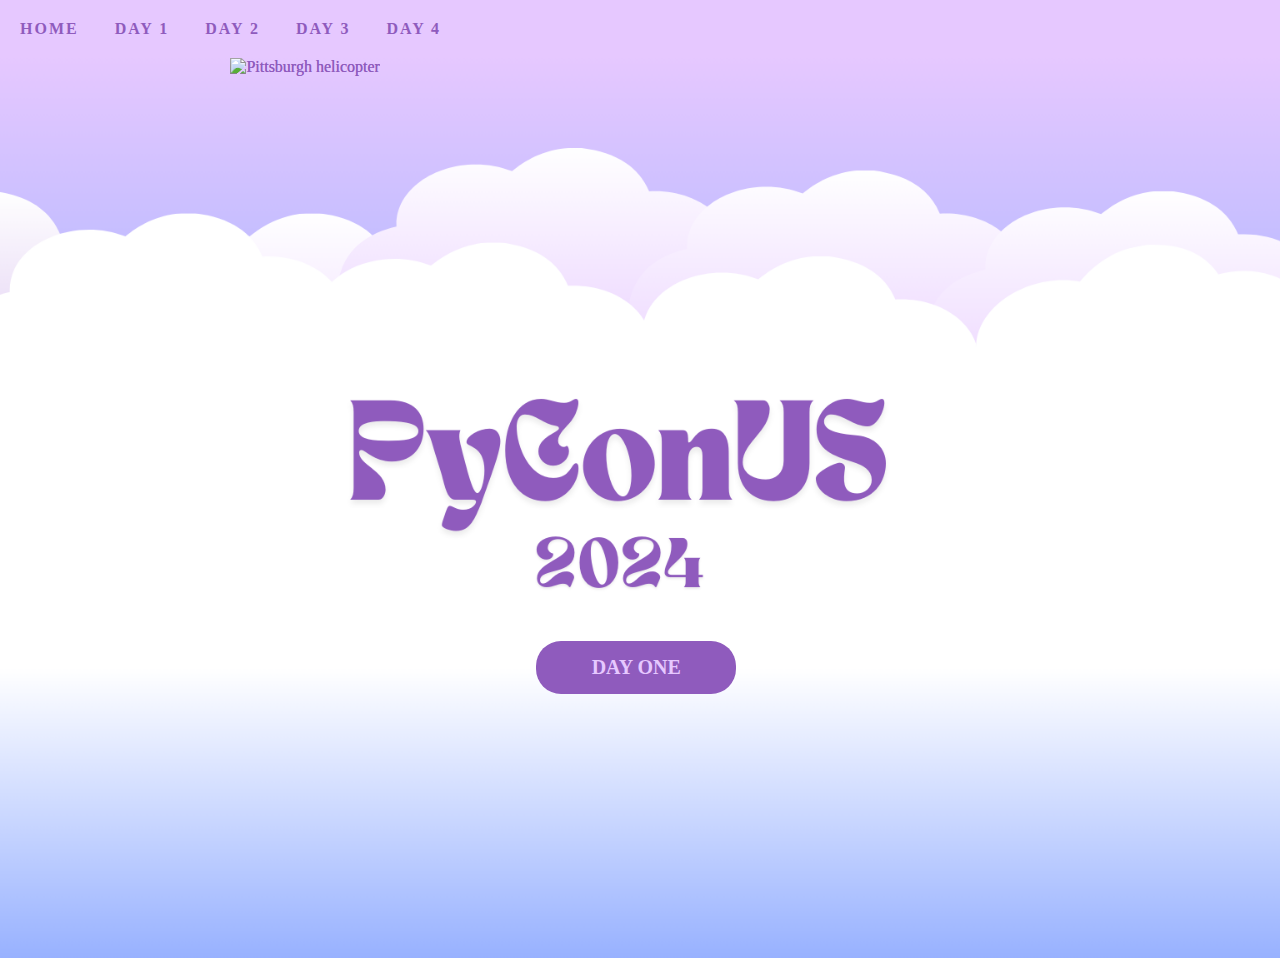
==== index.html @ d37f7278 "Merge branch 'main' of github.com:olivejeng/PyConAdventures" ====
<!DOCTYPE html>
<html lang="en">
<head>
    <meta charset="UTF-8">
    <meta name="viewport" content="width=device-width, initial-scale=1.0">
    <title>PyCon Adventures</title>
    <link rel="stylesheet" href="style.css">
</head>
<body>
    <nav>
        <ul>
            <li><a href="index.html">HOME</a></li>
            <li><a href="one.html">DAY 1</a></li>
            <li><a href="two.html">DAY 2</a></li>
            <li><a href="three.html">DAY 3</a></li>
            <li><a href="four.html">DAY 4</a></li>
        </ul>
    </nav>
    <img class="bg-img" src="media/1.png" alt="main img" style="object-fit: cover; position: absolute; height: 100%;width: 100%;z-index: -1; margin-left: 0;">
    <a href="one.html">


        <div class="wrapper">
            <div class="moving-helicopter">
              <img src="media/pittsburgh.png" alt="Pittsburgh helicopter">
            </div>
            <div class="moving-helicopter">
              <img src="media/pittsburgh.png" alt="Pittsburgh helicopter">
            </div>
          </div>


        <button type="button" style="text-decoration: none;">DAY ONE</button>
    </a>
</body>
</html>
---- style.css ----
@font-face {
    font-family: 'Ruler Modern';
    src: url(font/rulermodern.woff) format('woff');
  }
  @font-face {
    font-family: 'Chatlong';
    src: url(font/Chatlong.woff) format('woff');
  }
*{
    margin: 0%;
    padding: 0%;
}
body{
    background-color: #96B0FF;
    padding-bottom: 1000%;
}




.main{
    padding-bottom: 402%;
}

button{
    width: 200px;
    padding: 15px;
    margin: 20px 5px;
    position: absolute;
    border-radius: 25px;
    color: #E6C8FF;
    border: 2px;
    font-size: 20px;
    cursor: pointer;
    font-weight: 600;
    left: 41.5%;
    top: 69%;
    background-color: #8F5BBD;
    font-family: 'Ruler Modern'; 
}

button:hover{
    background: #E6C8FF;
    transition: 0.5s;
}
button:hover{
    color: #8F5BBD;
}
button:link{
    color: #8F5BBD;
    text-decoration: none;
}
button:hover{
    color: #8F5BBD;
    text-decoration: none;
    transition: 1s;
}

.day2 button{
    margin-top: 415%;
    width: 200px;
    padding: 15px;
    position: absolute;
    border-radius: 25px;
    color: #E6C8FF;
    border: 2px;
    font-size: 20px;
    cursor: pointer;
    font-weight: 600;
    background-color: #8F5BBD;
    font-family: 'Ruler Modern'; 
}

.day3 button{
    margin-top: 375%;
    width: 200px;
    padding: 15px;
    position: absolute;
    border-radius: 25px;
    color: #E6C8FF;
    border: 2px;
    font-size: 20px;
    cursor: pointer;
    font-weight: 600;
    background-color: #8F5BBD;
    font-family: 'Ruler Modern'; 
}

.day4 button{
    margin-top: 234%;
    width: 200px;
    padding: 15px;
    position: absolute;
    border-radius: 25px;
    color: #E6C8FF;
    border: 2px;
    font-size: 20px;
    cursor: pointer;
    font-weight: 600;
    background-color: #8F5BBD;
    font-family: 'Ruler Modern'; 
}

button:hover{
    background: #E6C8FF;
    transition: 0.5s;
}
button:hover{
    color: #8F5BBD;
}
a:link{
    color: #8F5BBD;
    text-decoration: none;
}
a:hover{
    color: #8F5BBD;
    text-decoration: none;
    transition: 1s;
}









nav {
    background-color: #E6C8FF;
    padding: 20px;
    letter-spacing: 2px;
    text-align: left;
    font-family: 'Ruler Modern';
}

nav ul {
    list-style-type: none;
    margin: 0;
    padding: 0;
}

nav li {
    display: inline;
    margin-right: 30px;
}

nav a {
    text-decoration: none;
    color: #8F5BBD;
    font-weight: bold;
}






a{
    font-weight: 500;
}
h1{
z-index: 3;
height: 60%;
position: absolute;
font-family: 'Ruler Modern';
color: #8F5BBD;
margin-left: 26.5%;
margin-top: 20%;
}

.earlymorning img{
float: left;
position: absolute;
z-index: 4;
height: 50%;
margin-left: 7%;
top: 80%;
align-self: flex-end;
margin-top: 10%;
}


.earlymorning p{
float: left;
position: absolute;
z-index: 1;
margin-left: 60%;
margin-right: 7%;
margin-top: 49%;
align-self: flex-end;
font-family: 'chatlong';
color: #ffffff;
text-align: center;
font-size: 140%;
font-stretch: expanded;
line-height: 140%;
}

.background img{
position: static; 
z-index: -1; 
height: 100%;
width: 100%;
margin-left: 0;
background-image: url(media/1.png);
background-repeat: no-repeat;
background-size: cover;
background-attachment: fixed;
}

.text1 {
position: absolute;
top: 50%;
left: 50%;
transform: translate(-50%, -50%);
z-index: 3;
font-family: 'Ruler Modern';
color: #8F5BBD;
font-size: 100px;
}

.olive1 img{
    float: right;
    position: absolute;
    z-index: 4;
    height: 23%;
    margin-left: 45%;
    top: 80%;
    align-self: flex-end;
    margin-top: 10%;
    }
.blu1 img{
    float: right;
    position: absolute;
    z-index: 4;
    height: 23%;
    margin-left: 45%;
    top: 107%;
    align-self: flex-end;
    margin-top: 10%;
}

.druryplaza img{
    float: right;
    position: absolute;
    z-index: 4;
    height: 70%;
    margin-left: 64%;
    top: 150%;
    align-self: flex-end;
    margin-top: 10%;
}
.badges img{
    float: right;
    position: absolute;
    z-index: 4;
    height: 30%;
    margin-left: 40%;
    top: 150%;
    align-self: flex-end;
    margin-top: 10%;
}
.day1OB img{
    float: right;
    position: absolute;
    z-index: 4;
    height: 38%;
    margin-left: 40%;
    top: 182%;
    align-self: flex-end;
    margin-top: 10%;
}
.druryplaza p{
    float: left;
    position: absolute;
    z-index: 1;
    margin-left: 7%;
    margin-right: 65%;
    margin-top: 90%;
    align-self: flex-end;
    font-family: 'chatlong';
    color: #ffffff;
    text-align: center;
    font-size: 140%;
    font-stretch: expanded;
    line-height: 140%;
    }

    .edusum img{
        float: left;
        position: absolute;
        z-index: 4;
        height: 55%;
        margin-left: 7%;
        top: 240%;
        align-self: flex-end;
        margin-top: 10%;
        }

        .allES img{
            float: right;
            position: absolute;
            z-index: 4;
            height: 26%;
            margin-left: 44%;
            top: 240%;
            align-self: flex-end;
            margin-top: 10%;
        }
        .walkES img{
            float: right;
            position: absolute;
            z-index: 4;
            height: 26%;
            margin-left: 44%;
            top: 268%;
            align-self: flex-end;
            margin-top: 10%;
        }
        .edusum p{
            float: left;
            position: absolute;
            z-index: 1;
            margin-left: 67%;
            margin-right: 7%;
            margin-top: 137%;
            align-self: flex-end;
            font-family: 'chatlong';
            color: #ffffff;
            text-align: center;
            font-size: 140%;
            font-stretch: expanded;
            line-height: 140%;
            }

            .board img{
                float: right;
                position: absolute;
                z-index: 4;
                height: 70%;
                margin-left: 64%;
                top: 310%;
                align-self: flex-end;
                margin-top: 10%;
            }
            .posterOB img{
                float: right;
                position: absolute;
                z-index: 4;
                height: 32%;
                margin-left: 44.4%;
                top: 310%;
                align-self: flex-end;
                margin-top: 10%;
            }
            .poster img{
                float: right;
                position: absolute;
                z-index: 4;
                height: 36%;
                margin-left: 43.5%;
                top: 344%;
                align-self: flex-end;
                margin-top: 10%;
            }
.poster p{
    float: left;
    position: absolute;
    z-index: 1;
    margin-left: 7%;
    margin-right: 64%;
    margin-top: 180%;
    align-self: flex-end;
    font-family: 'chatlong';
    color: #ffffff;
    text-align: center;
    font-size: 140%;
    font-stretch: expanded;
    line-height: 140%;
}
.guido img{
    float: right;
    position: absolute;
    z-index: 4;
    height: 80%;
    margin-left: 4%;
    top: 395%;
    align-self: flex-end;
    margin-top: 10%;
}
.guido p{
            float: right;
            position: absolute;
            z-index: 2;
            margin-left: 67%;
            margin-right: 7%;
            top: 350%;
            align-self: flex-end;
            font-family: 'chatlong';
            color: #ffffff;
            text-align: center;
            font-size: 140%;
            font-stretch: expanded;
            line-height: 140%;
}
.lunch img{
    float: right;
    position: absolute;
    z-index: 4;
    height: 70%;
    margin-left: 64%;
    top: 490%;
    align-self: flex-end;
    margin-top: 10%;
}
.jeffLT img{
    float: right;
    position: absolute;
    z-index: 4;
    height: 32%;
    margin-left: 39%;
    top: 490%;
    align-self: flex-end;
    margin-top: 10%;
}
.circle img{
    float: right;
    position: absolute;
    z-index: 4;
    height: 32%;
    margin-left: 39%;
    top: 527%;
    align-self: flex-end;
    margin-top: 10%;
}
.circle p{
    float: right;
    position: absolute;
    z-index: 2;
    margin-left: 7%;
    margin-right: 67%;
    top: 430%;
    align-self: flex-end;
    font-family: 'chatlong';
    color: #ffffff;
    text-align: center;
    font-size: 140%;
    font-stretch: expanded;
    line-height: 140%;
}
.walking img{
    float: right;
    position: absolute;
    z-index: 4;
    height: 65%;
    margin-left: 6%;
    top: 578%;
    align-self: flex-end;
    margin-top: 10%;
}
.popcorn img{
    float: right;
    position: absolute;
    z-index: 4;
    height: 30%;
    margin-left: 34%;
    top: 578%;
    align-self: flex-end;
    margin-top: 10%;
}
.pool img{
    float: right;
    position: absolute;
    z-index: 4;
    height: 32%;
    margin-left: 34%;
    top: 610%;
    align-self: flex-end;
    margin-top: 10%;
}
.pool p{
    float: right;
    position: absolute;
    z-index: 2;
    margin-left: 63%;
    margin-right: 9%;
    top: 514%;
    align-self: flex-end;
    font-family: 'chatlong';
    color: #ffffff;
    text-align: center;
    font-size: 140%;
    font-stretch: expanded;
    line-height: 140%;
}
.yellow img{
    float: right;
    position: absolute;
    z-index: 4;
    height: 40%;
    margin-left: 4%;
    top: 13%;
    align-self: flex-end;
    margin-top: 10%;
}
.blue img{
    float: right;
    position: absolute;
    z-index: 4;
    height: 40%;
    margin-left: 74%;
    top: 13%;
    align-self: flex-end;
    margin-top: 10%;
}
.dinner img{
    float: right;
    position: absolute;
    z-index: 4;
    height: 70%;
    margin-left: 64%;
    top: 655%;
    align-self: flex-end;
    margin-top: 10%;
}

.walktarget img{
    float: right;
    position: absolute;
    z-index: 4;
    height: 33%;
    margin-left: 45%;
    top: 655%;
    align-self: flex-end;
    margin-top: 10%;
}
.target img{
    float: right;
    position: absolute;
    z-index: 4;
    height: 34%;
    margin-left: 45%;
    top: 691%;
    align-self: flex-end;
    margin-top: 10%;
}
.target p{
    float: right;
    position: absolute;
    z-index: 2;
    margin-left: 9%;
    margin-right: 64%;
    top: 589%;
    align-self: flex-end;
    font-family: 'chatlong';
    color: #ffffff;
    text-align: center;
    font-size: 140%;
    font-stretch: expanded;
    line-height: 140%;
}
.terrace img{
    float: right;
    position: absolute;
    z-index: 4;
    height: 60%;
    margin-left: 6%;
    top: 740%;
    align-self: flex-end;
    margin-top: 10%;
}
.sunset img{
    float: right;
    position: absolute;
    z-index: 4;
    height: 29%;
    margin-left: 42%;
    top: 740%;
    align-self: flex-end;
    margin-top: 10%;
}
.blusun img{
    float: right;
    position: absolute;
    z-index: 4;
    height: 29%;
    margin-left: 42%;
    top: 771%;
    align-self: flex-end;
    margin-top: 10%;
}
.blusun p{
    float: right;
    position: absolute;
    z-index: 2;
    margin-left: 67%;
    margin-bottom: 800%;
    margin-right: 9%;
    top: 679%;
    align-self: flex-end;
    font-family: 'chatlong';
    color: #ffffff;
    text-align: center;
    font-size: 140%;
    font-stretch: expanded;
    line-height: 140%;
}
.border-radius img{
    border-radius: 5%;
}








html, body {
    margin: 0;
    padding: 0;
    overflow: auto;
 }
 
 .wrapper{
   position: absolute;
   width: 100%;
 }
 
 .moving-helicopter{
   position: absolute;
   height: 50px;
   z-index: 10;
   left: 18%;
   animation: moveBus 15s ease-in-out forwards;
 }
 
 .moving-helicopter2{
   position: absolute;
   height: 50px;
   z-index: 10;
   left: -10%;
   animation: moveBus2 2s ease-in-out 2s forwards;
 }
 
 @keyframes moveBus{
   0% {
   left: -16%;
   }
   100% {
   left: 100%;
   }
 }
 
 @keyframes moveBus2{
   0% {
   left: -10%;
   }
   100% {
   left: 18%;
   }
 }


 #second_page{
 width: 100vw;
 height: 100vh;
 }
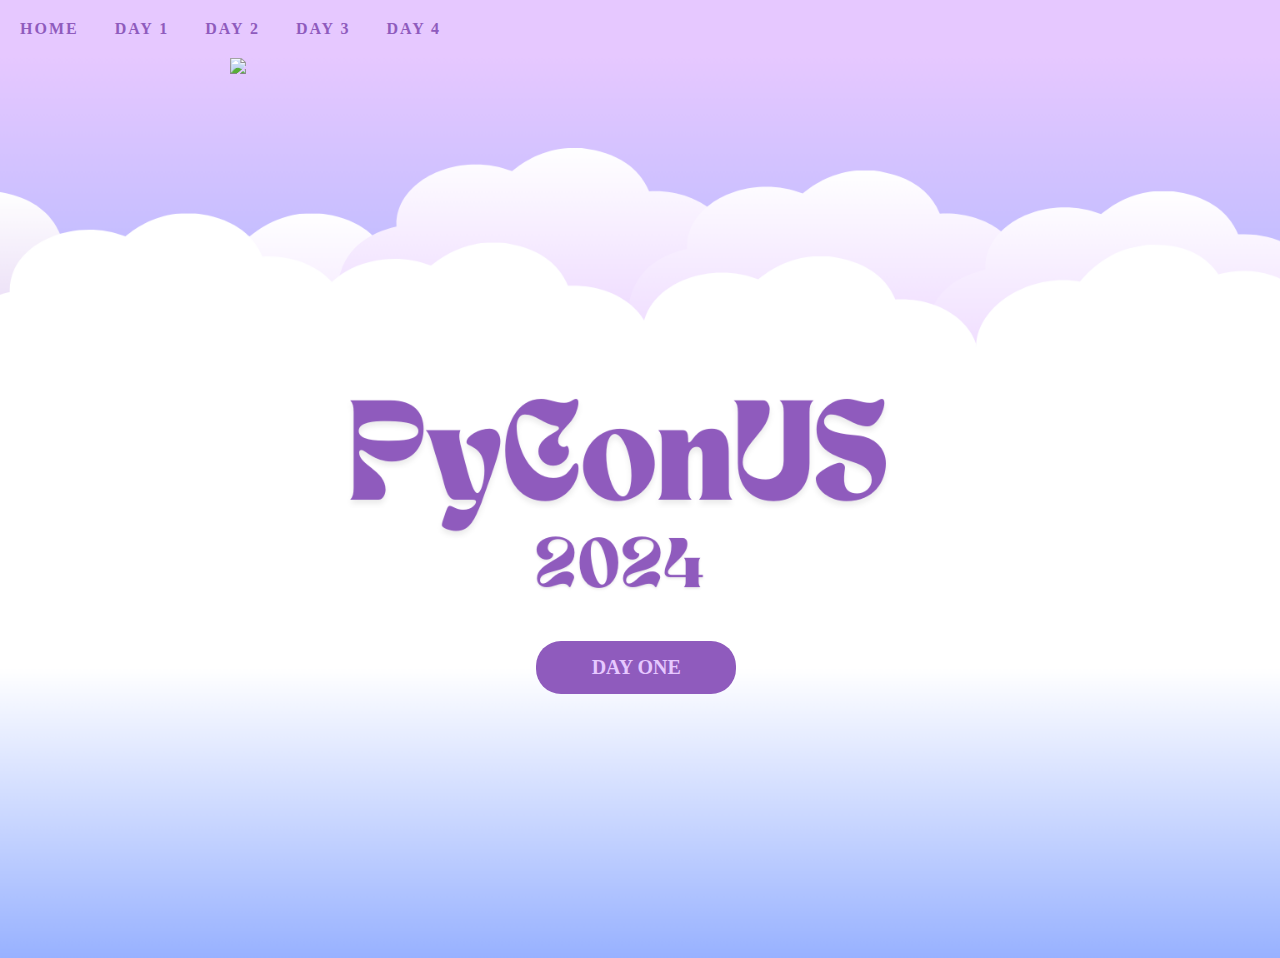
==== commit bd3a0191: "fixed buttons" ====
--- a/index.html
+++ b/index.html
@@ -22,10 +22,10 @@
 
         <div class="wrapper">
             <div class="moving-helicopter">
-              <img src="media/pittsburgh.png" alt="Pittsburgh helicopter">
+              <img src="media/pittsburgh.png">
             </div>
             <div class="moving-helicopter">
-              <img src="media/pittsburgh.png" alt="Pittsburgh helicopter">
+              <img src="media/pittsburgh.png">
             </div>
           </div>
 
--- a/style.css
+++ b/style.css
@@ -161,6 +161,7 @@
 }
 h1{
 z-index: 3;
+background-color: none;
 height: 60%;
 position: absolute;
 font-family: 'Ruler Modern';
@@ -203,7 +204,7 @@
 height: 100%;
 width: 100%;
 margin-left: 0;
-background-image: url(media/1.png);
+background-image: "media/1.png";
 background-repeat: no-repeat;
 background-size: cover;
 background-attachment: fixed;
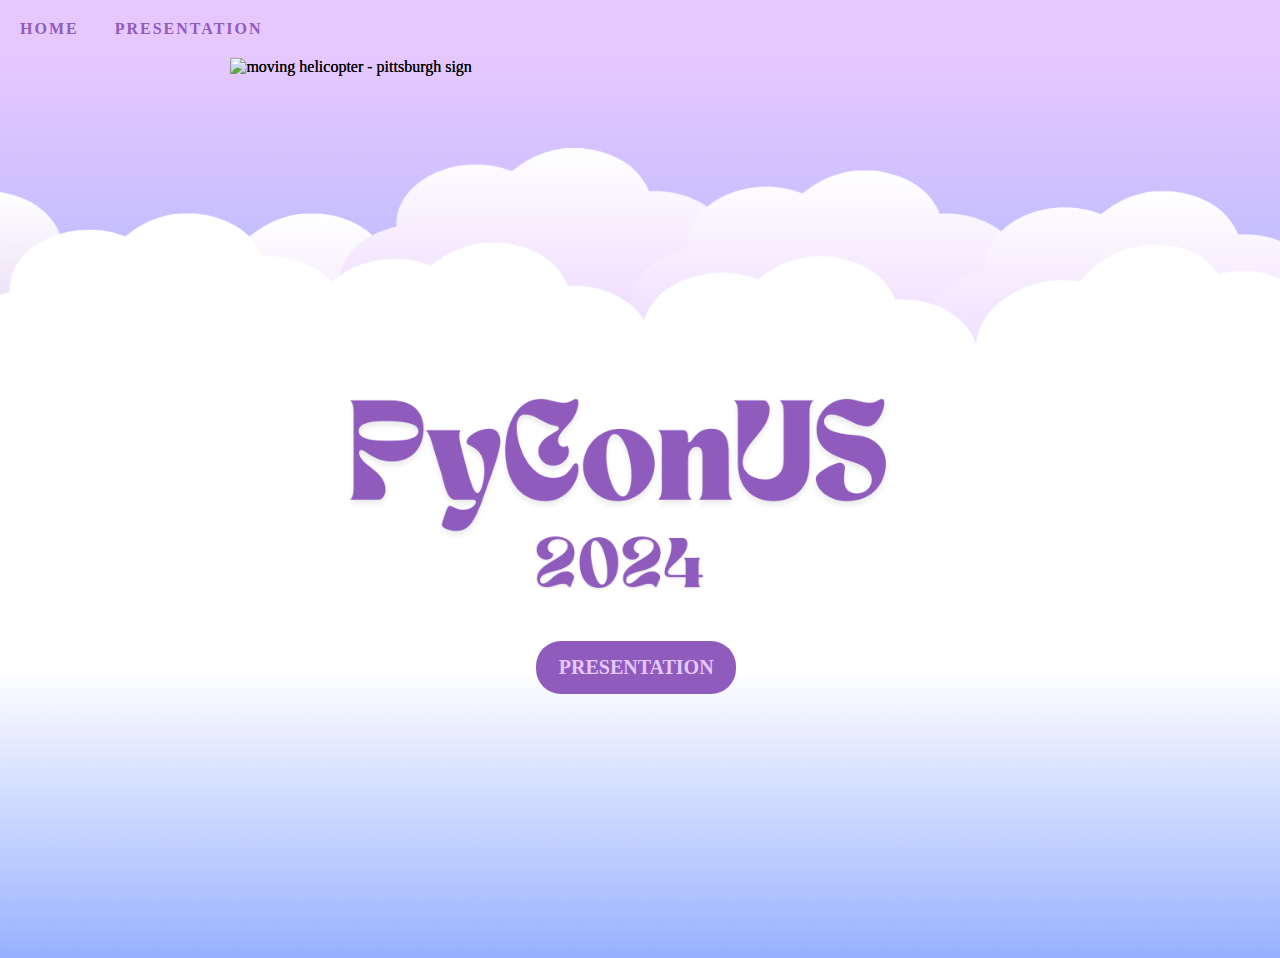
==== commit 135a30fa: "editing old project for activity" ====
--- a/index.html
+++ b/index.html
@@ -10,27 +10,22 @@
     <nav>
         <ul>
             <li><a href="index.html">HOME</a></li>
-            <li><a href="one.html">DAY 1</a></li>
-            <li><a href="two.html">DAY 2</a></li>
-            <li><a href="three.html">DAY 3</a></li>
-            <li><a href="four.html">DAY 4</a></li>
+            <li><a href="prez.html">PRESENTATION</a></li>
         </ul>
     </nav>
     <img class="bg-img" src="media/1.png" alt="main img" style="object-fit: cover; position: absolute; height: 100%;width: 100%;z-index: -1; margin-left: 0;">
-    <a href="one.html">
 
 
         <div class="wrapper">
             <div class="moving-helicopter">
-              <img src="media/pittsburgh.png">
+              <img src="media/pittsburgh.png" alt="moving helicopter - pittsburgh sign">
             </div>
             <div class="moving-helicopter">
-              <img src="media/pittsburgh.png">
+              <img src="media/pittsburgh.png" alt="moving helicopter - pittsburgh sign">
             </div>
           </div>
 
 
-        <button type="button" style="text-decoration: none;">DAY ONE</button>
-    </a>
+        <button onclick="window.location.href='prez.html'" style="text-decoration: none;">PRESENTATION</button>
 </body>
 </html>
